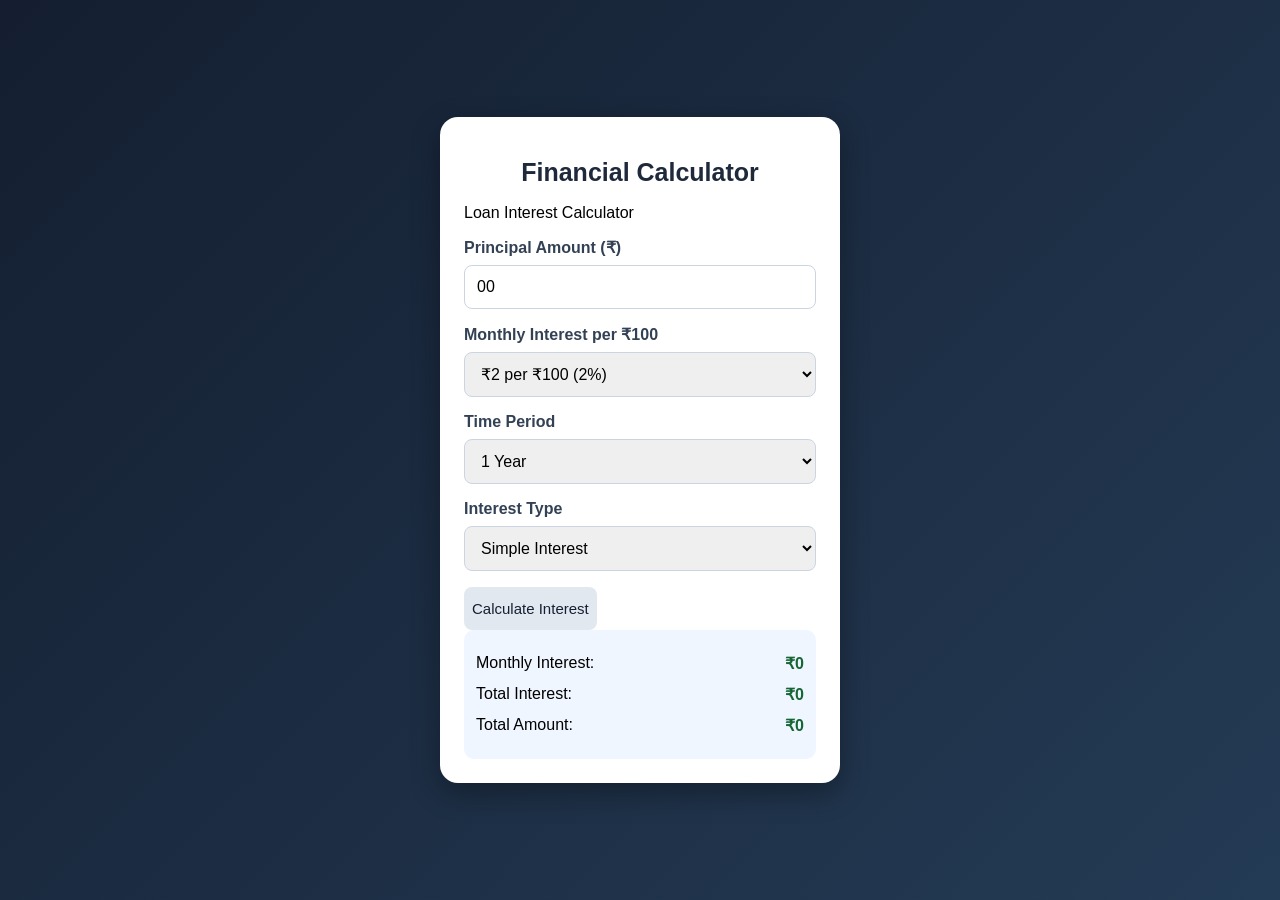
==== index.html @ 702e8ed6 "Update index.html" ====
<!DOCTYPE html>
<html lang="en">
<head>
    <meta charset="UTF-8">
    <meta name="viewport" content="width=device-width, initial-scale=1.0">
    <title>Financial Calculator</title>
    <link rel="stylesheet" href="style.css">
</head>
<body>

    <!-- Aapka main content yahan aayega -->

    <script src="script.js"></script>
</body>
</html>
<!DOCTYPE html>
<html lang="en">
<head>
    <meta charset="UTF-8">
    <meta name="viewport" content="width=device-width, initial-scale=1.0">
    <title>Financial Calculator</title>
    <link rel="stylesheet" href="style.css">
</head>
<body>

    <div class="container">
        <h1>Financial Calculator</h1>
        <p>Loan Interest Calculator</p>

        <label>Principal Amount (₹)</label>
        <input type="number" id="principal" placeholder="e.g.00" value="00">

        <label>Monthly Interest per ₹100</label>
        <select id="rate">
            <option value="1">₹1 per ₹100 (1%)</option>
            <option value="1.5">₹1.50 per ₹100 (1.5%)</option>
            <option value="2" selected>₹2 per ₹100 (2%)</option>
            <option value="2.5">₹2.50 per ₹100 (2.5%)</option>
            <option value="3">₹3 per ₹100 (3%)</option>
        </select>

        <label>Time Period</label>
        <select id="period">
            <option value="1">1 Month</option>
            <option value="6">6 Months</option>
            <option value="12" selected>1 Year</option>
            <option value="24">2 Years</option>
            <option value="36">3 Years</option>
            <option value="48">4 Years</option>
            <option value="60">5 Years</option>
        </select>

        <label>Interest Type</label>
        <select id="interestType">
            <option value="simple">Simple Interest</option>
            <option value="compound">Compound Interest (Monthly)</option>
        </select>

        <button onclick="calculateInterest()">Calculate Interest</button>

        <div class="result">
            <p>Monthly Interest: <strong id="monthly">₹0</strong></p>
            <p>Total Interest: <strong id="interest">₹0</strong></p>
            <p>Total Amount: <strong id="total">₹0</strong></p>
        </div>
    </div>

    <script src="script.js"></script>
</body>
</html>
---- style.css ----
* {
    box-sizing: border-box;
}

body {
    margin: 0;
    padding: 20px;
    min-height: 100vh;
    font-family: Arial, sans-serif;
    background: linear-gradient(135deg, #141e30, #243b55);
    display: flex;
    justify-content: center;
    align-items: center;
}

.container {
    width: 100%;
    max-width: 400px;
    padding: 24px;
    background: white;
    border-radius: 18px;
    box-shadow: 0 10px 30px #0005;
}

h1, h2 {
    text-align: center;
    color: #1e293b;
}

h1 {
    font-size: 25px;
}

.tabs {
    display: grid;
    grid-template-columns: 1fr 1fr;
    gap: 8px;
    margin-bottom: 20px;
}

button {
    padding: 13px 8px;
    border: none;
    border-radius: 8px;
    background: #e2e8f0;
    color: #172033;
    font-size: 15px;
    cursor: pointer;
}

button:hover {
    filter: brightness(0.94);
}

#display {
    width: 100%;
    height: 60px;
    margin-bottom: 12px;
    text-align: right;
    font-size: 27px;
    background: #f1f5f9;
}

input, select {
    width: 100%;
    padding: 12px;
    margin: 8px 0 16px;
    border: 1px solid #cbd5e1;
    border-radius: 8px;
    font-size: 16px;
}

.buttons {
    display: grid;
    grid-template-columns: repeat(4, 1fr);
    gap: 8px;
}

.buttons button {
    min-height: 50px;
    font-size: 19px;
}

.buttons button:nth-child(4n) {
    background: #f59e0b;
    color: white;
}

.buttons .equal {
    background: #16a34a;
    color: white;
    grid-column: span 2;
}

label {
    display: block;
    font-weight: bold;
    color: #334155;
}

.calculate {
    width: 100%;
    background: #2563eb;
    color: white;
    font-weight: bold;
    margin: 5px 0 15px;
}

.result {
    background: #eff6ff;
    padding: 12px;
    border-radius: 10px;
    overflow-wrap: anywhere;
}

.result p {
    display: flex;
    justify-content: space-between;
    gap: 10px;
    margin: 12px 0;
}

.result strong {
    color: #166534;
}
---- style.css ----
* {
    box-sizing: border-box;
}

body {
    margin: 0;
    padding: 20px;
    min-height: 100vh;
    font-family: Arial, sans-serif;
    background: linear-gradient(135deg, #141e30, #243b55);
    display: flex;
    justify-content: center;
    align-items: center;
}

.container {
    width: 100%;
    max-width: 400px;
    padding: 24px;
    background: white;
    border-radius: 18px;
    box-shadow: 0 10px 30px #0005;
}

h1, h2 {
    text-align: center;
    color: #1e293b;
}

h1 {
    font-size: 25px;
}

.tabs {
    display: grid;
    grid-template-columns: 1fr 1fr;
    gap: 8px;
    margin-bottom: 20px;
}

button {
    padding: 13px 8px;
    border: none;
    border-radius: 8px;
    background: #e2e8f0;
    color: #172033;
    font-size: 15px;
    cursor: pointer;
}

button:hover {
    filter: brightness(0.94);
}

#display {
    width: 100%;
    height: 60px;
    margin-bottom: 12px;
    text-align: right;
    font-size: 27px;
    background: #f1f5f9;
}

input, select {
    width: 100%;
    padding: 12px;
    margin: 8px 0 16px;
    border: 1px solid #cbd5e1;
    border-radius: 8px;
    font-size: 16px;
}

.buttons {
    display: grid;
    grid-template-columns: repeat(4, 1fr);
    gap: 8px;
}

.buttons button {
    min-height: 50px;
    font-size: 19px;
}

.buttons button:nth-child(4n) {
    background: #f59e0b;
    color: white;
}

.buttons .equal {
    background: #16a34a;
    color: white;
    grid-column: span 2;
}

label {
    display: block;
    font-weight: bold;
    color: #334155;
}

.calculate {
    width: 100%;
    background: #2563eb;
    color: white;
    font-weight: bold;
    margin: 5px 0 15px;
}

.result {
    background: #eff6ff;
    padding: 12px;
    border-radius: 10px;
    overflow-wrap: anywhere;
}

.result p {
    display: flex;
    justify-content: space-between;
    gap: 10px;
    margin: 12px 0;
}

.result strong {
    color: #166534;
}
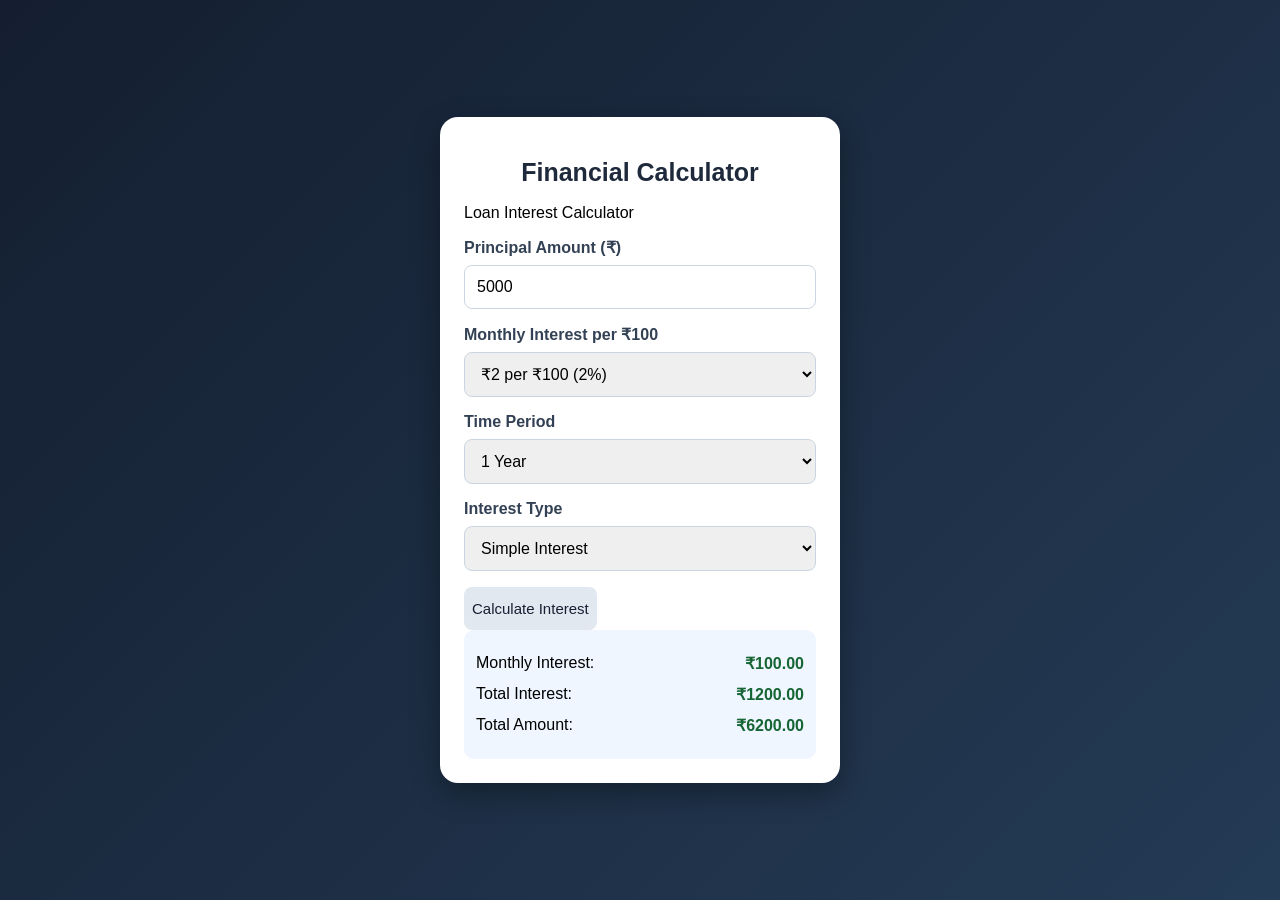
==== commit 4ffc4652: "Update index.html" ====
--- a/index.html
+++ b/index.html
@@ -5,6 +5,7 @@
     <meta name="viewport" content="width=device-width, initial-scale=1.0">
     <title>Financial Calculator</title>
     <link rel="stylesheet" href="style.css">
+    <meta name="google-site-verification" content="v_uRdfwiJro18fbCX4mbS78Jn4MqOjC3ti52rYU5e6A" />
 </head>
 <body>
 
@@ -28,7 +29,7 @@
         <p>Loan Interest Calculator</p>
 
         <label>Principal Amount (₹)</label>
-        <input type="number" id="principal" placeholder="e.g.00" value="00">
+        <input type="number" id="principal" placeholder="e.g.5000" value="5000">
 
         <label>Monthly Interest per ₹100</label>
         <select id="rate">
